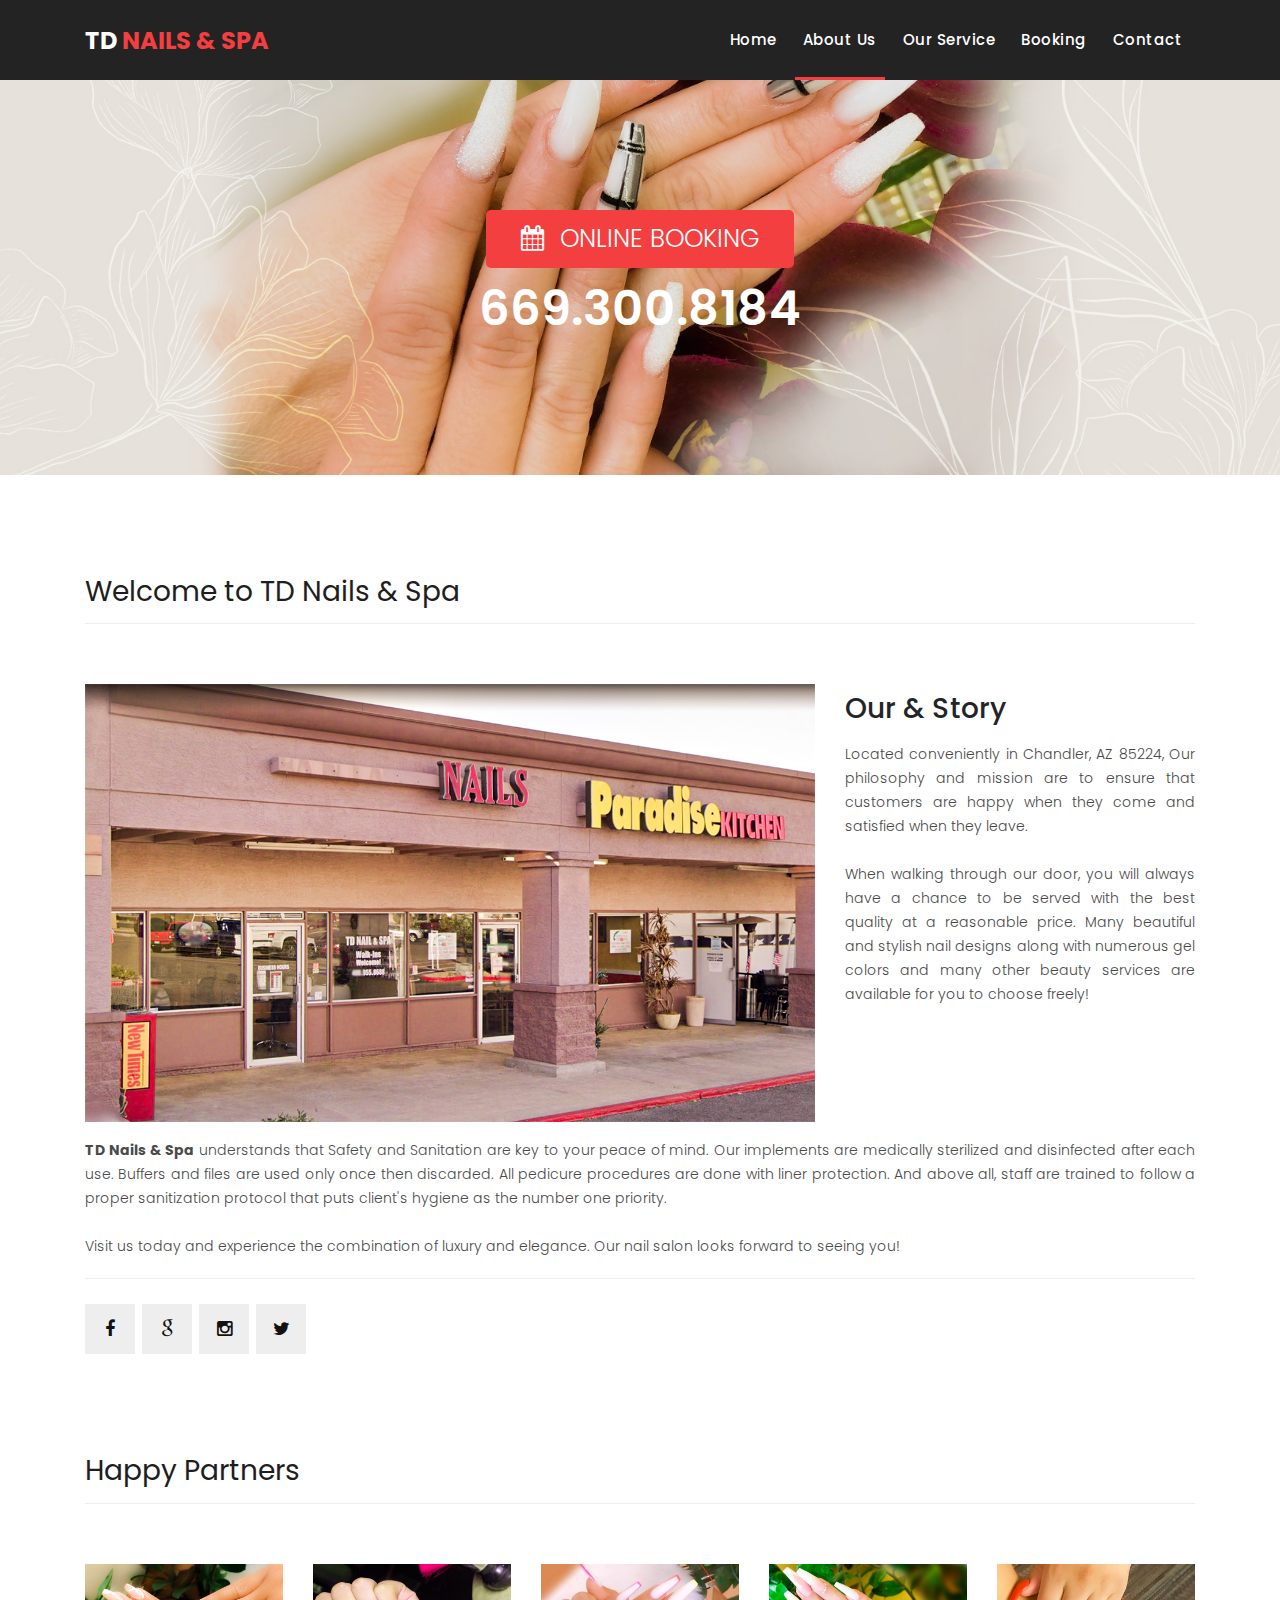
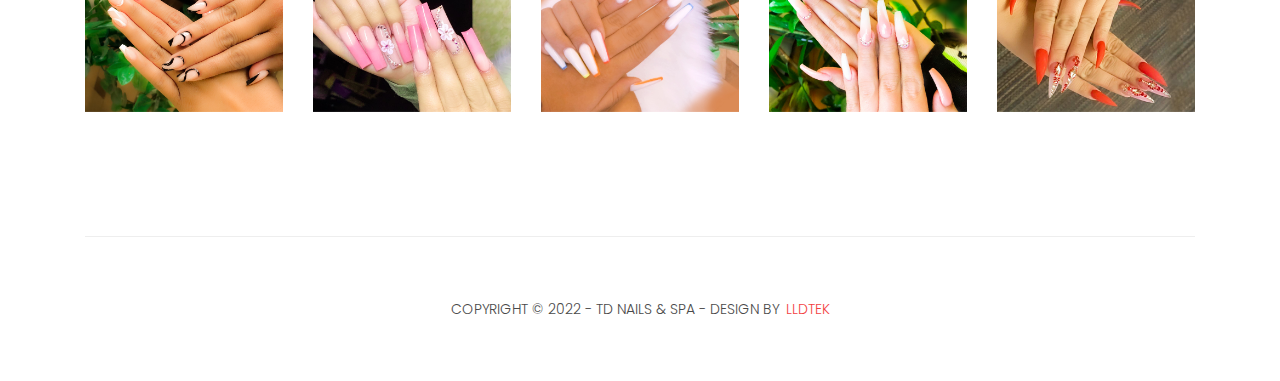
==== about.html @ 114d515f "hah" ====
<!DOCTYPE html>
<html lang="en">

  <head>
    <meta charset="utf-8">
    <meta name="viewport" content="width=device-width, initial-scale=1, shrink-to-fit=no">
    <meta name="description" content="">
    <meta name="author" content="">
    <link href="https://fonts.googleapis.com/css?family=Poppins:100,200,300,400,500,600,700,800,900&display=swap" rel="stylesheet">

    <title>TD Nails & Spa | Best Nail Salon in  Arizona 85224</title>
    <link rel="icon" type="image/x-icon" href="assets/images/favicon.ico">

    <!-- Bootstrap core CSS -->
    <link href="vendor/bootstrap/css/bootstrap.min.css" rel="stylesheet">

    <!-- Additional CSS Files -->
    <link rel="stylesheet" href="assets/css/fontawesome.css">
    <link rel="stylesheet" href="assets/css/templatemo-sixteen.css">
    <link rel="stylesheet" href="assets/css/owl.css">

  </head>

  <body>

    <!-- ***** Preloader Start ***** -->
    <div id="preloader">
        <div class="jumper">
            <div></div>
            <div></div>
            <div></div>
        </div>
    </div>  
    <!-- ***** Preloader End ***** -->

    <!-- Header -->
    <header class="">
      <nav class="navbar navbar-expand-lg">
        <div class="container">
          <a class="navbar-brand" href="index.html"><h2>TD <em>Nails & Spa</em></h2></a>
          <button class="navbar-toggler" type="button" data-toggle="collapse" data-target="#navbarResponsive" aria-controls="navbarResponsive" aria-expanded="false" aria-label="Toggle navigation">
            <span class="navbar-toggler-icon"></span>
          </button>
          <div class="collapse navbar-collapse" id="navbarResponsive">
            <ul class="navbar-nav ml-auto">
              <li class="nav-item">
                <a class="nav-link" href="index.html">Home
                  <span class="sr-only">(current)</span>
                </a>
              </li> 
              <li class="nav-item active">
                <a class="nav-link" href="about.html">About Us</a>
              </li>
              <li class="nav-item">
                <a class="nav-link" href="products.html">Our Service</a>
              </li>
              <li class="nav-item">
                <a class="nav-link" href="https://www.lldtek.com/salon/appt/MzMxMTl8dnN0YXJuYWlsNjF8TUFfMDcxNDZ8OTY3ZjY1YzJkNGU5YzA2MWUxNWVlOGM5NzA3MTZkNzE=" target="_blank">Booking</a>
              </li>
              <li class="nav-item">
                <a class="nav-link" href="contact.html">Contact</a>
              </li>
            </ul>
          </div>
        </div>
      </nav>
    </header>

    <!-- Page Content -->
    <div class="page-heading about-heading header-text" style="background-image: url(assets/images/td-nailsspa-cover-2.jpg);">
      <div class="container">
        <div class="row">
          <div class="col-md-12">
            <div class="text-content">
              <a href="https://www.lldtek.com/salon/appt/MzMxMTl8dnN0YXJuYWlsNjF8TUFfMDcxNDZ8OTY3ZjY1YzJkNGU5YzA2MWUxNWVlOGM5NzA3MTZkNzE=" class="filled-button online-booking-btn" target="_blank">
                  <i class="fa fa-calendar pr-3"></i>ONLINE BOOKING</a>
            <!--<h4>V Star Nails</h4>-->
            <div class="phone-booking">669.300.8184</div>
          </div>
          </div>
        </div>
      </div>
    </div>


    <div class="best-features about-features">
      <div class="container">
        <div class="row">
          <div class="col-md-12">
            <div class="section-heading">
              <h2>Welcome to TD Nails & Spa</h2>
            </div>
          </div>
          <div class="col-md-12 col-lg-8">
            <div class="right-image">
              <img src="assets/images/about/td-nailsspa-about-1.jpg" alt="">
            </div>
          </div>
          <div class="col-lg-4">
            <div class="left-content mt-lg-2 mb-md-3 mt-xxl-4">
              <h3>Our &amp; Story</h3>
              <p class="no-line mt-3 pb-0 text-justify">Located conveniently in Chandler, AZ 85224, Our philosophy and mission are to ensure that customers are happy when they come and satisfied when they leave. <br/><br/>
                When walking through our door, you will always have a chance to be served with the best quality at a reasonable price. Many beautiful and stylish nail designs along with numerous gel colors and many other beauty services are available for you to choose freely!

              </p>
            </div>
          </div>
        </div>
        <div class="row">
          <div class="col-12">
            <p  class="mt-lg-3 text-justify">
              <strong>TD Nails & Spa</strong> understands that Safety and Sanitation are key to your peace of mind. Our implements are medically sterilized and disinfected after each use. Buffers and files are used only once then discarded. All pedicure procedures are done with liner protection. And above all, staff are trained to follow a proper sanitization protocol that puts client's hygiene as the number one priority.  <br/><br/>
              Visit us today and experience the combination of luxury and elegance. Our nail salon looks forward to seeing you!
            </p>
          </div>
        </div>
        <div class="row">
          <div class="col-12">
            <ul class="social-icons">
              <li><a href="https://www.facebook.com/tdnailspa85224/" target="_blank"><i class="fa fa-facebook"></i></a></li>
              <li><a href="https://goo.gl/maps/BDBQzrjsqFPdPcHZ9" target="_blank"><i class="fa fa-google"></i></a></li>
              <li><a href="#"><i class="fa fa-instagram" target="_blank"></i></a></li>
              <li><a href="#"><i class="fa fa-twitter" target="_blank"></i></a></li>
            </ul>
          </div>
        </div>
      </div>
    </div>

    
    <div class="happy-clients">
      <div class="container">
        <div class="row">
          <div class="col-md-12">
            <div class="section-heading">
              <h2>Happy Partners</h2>
            </div>
          </div>
          <div class="col-md-12">
            <div class="owl-clients owl-carousel">
              <div class="client-item">
                <img src="assets/images/about/td-nailsspa-about-2.jpg" alt="">
              </div>
              
              <div class="client-item">
                <img src="assets/images/about/td-nailsspa-about-3.jpg" alt="">
              </div>
              
              <div class="client-item">
                <img src="assets/images/about/td-nailsspa-about-4.jpg" alt="">
              </div>
              
              <div class="client-item">
                <img src="assets/images/about/td-nailsspa-about-5.jpg" alt="">
              </div>
              
              <div class="client-item">
                <img src="assets/images/about/td-nailsspa-about-6.jpg" alt="">
              </div>
              
              <div class="client-item">
                <img src="assets/images/about/td-nailsspa-about-7.jpg" alt="">
              </div>
            </div>
          </div>
        </div>
      </div>
    </div>

    
    <footer>
      <div class="container">
        <div class="row">
          <div class="col-md-12">
            <div class="inner-content">
              <p>Copyright &copy; 2022 - TD Nails & Spa - Design by <a rel="nofollow noopener" href="https://www.lldtek.com" target="_blank">LLDTEK</a></p>
            </div>
          </div>
        </div>
      </div>
    </footer>


    <!-- Bootstrap core JavaScript -->
    <script src="vendor/jquery/jquery.min.js"></script>
    <script src="vendor/bootstrap/js/bootstrap.bundle.min.js"></script>


    <!-- Additional Scripts -->
    <script src="assets/js/custom.js"></script>
    <script src="assets/js/owl.js"></script>
    <script src="assets/js/slick.js"></script>
    <script src="assets/js/isotope.js"></script>
    <script src="assets/js/accordions.js"></script>


    <script language = "text/Javascript"> 
      cleared[0] = cleared[1] = cleared[2] = 0; //set a cleared flag for each field
      function clearField(t){                   //declaring the array outside of the
      if(! cleared[t.id]){                      // function makes it static and global
          cleared[t.id] = 1;  // you could use true and false, but that's more typing
          t.value='';         // with more chance of typos
          t.style.color='#fff';
          }
      }
    </script>


  </body>

</html>
---- assets/css/templatemo-sixteen.css ----
body {
  font-family: 'Poppins', sans-serif;
  overflow-x: hidden;
  text-rendering: optimizeLegibility;
  -webkit-font-smoothing: antialiased;
  -moz-osx-font-smoothing: grayscale;
}
p {
	margin-bottom: 0px;
	font-size: 14px;
	font-weight: 300;
	color: #4a4a4a;
	line-height: 24px;
}
a {
	text-decoration: none!important;
}
ul {
	padding: 0;
	margin: 0;
	list-style: none;
}

h1,h2,h3,h4,h5,h6 {
	margin: 0px;
}

ul.social-icons li {
	display: inline-block;
	margin-right: 3px;
}

ul.social-icons li:last-child {
	margin-right: 0px;
}

ul.social-icons li a {
	width: 50px;
	height: 50px;
	display: inline-block;
	line-height: 50px;
	background-color: #eee;
	color: #121212;
	font-size: 18px;
	text-align: center;
	transition: all .3s;
}

ul.social-icons li a:hover {
	background-color: #f33f3f;
	color: #fff;
}

a.filled-button {
	background-color: #f33f3f;
	color: #fff;
	font-size: 16px;
	text-transform: capitalize;
	padding: 10px 20px;
	border-radius: 5px;
	display: inline-block;
	transition: all 0.3s;
	font-weight: 300;
}

a.filled-button:hover {
	background-color: #121212;
	color: #fff;
}

* {
  padding: 0;
  margin: 0;
}
.menu {
  list-style: none;
  height: 48px;
}
.menu li {
  text-align: left;
  color: #fff;
}
.menu li a {
  text-decoration: none;
  font-size: 16px;
  display: block;
  padding: 15px;
  color: #fff;
  background-color: #F33F3F;
	border-radius: 5px !important;
}
.menu > li {
  float: left;
  border-right: 1px solid #fff;
  position: relative;
}
.menu > li > ul.dropdown_menu {
  position: absolute;
  list-style: none;
  display: none;
  top: 48px;
  left: 0;
  width: 123px;
}
.menu > li:hover > a {
  background-color: #F33F3F;
}
.menu > li:hover > ul.dropdown_menu {
  z-index: 100;
  display: block;
}
ul.dropdown_menu > li > ul.submenu {
  position: absolute;
  display: none;
  left: 200px;
  list-style: none;
  width: 200px;
}
ul.dropdown_menu > li:hover > a {
  background-color: #F33F3F !important;
}
ul.dropdown_menu > li:hover > ul.submenu {
  z-index: 100;
  display: block;
}
ul.submenu > li:hover > a {
  background-color: #F33F3F !important;
}
.arrow {
  width: 0;
  height: 0;
  display: inline-block;
  vertical-align: middle;
  margin-left: 7px;
}
.arrow-down {
  border-left: 9px solid transparent;
  border-right: 9px solid transparent;
  border-top: 9px solid #fff;
  /*padding-left: 10px;*/    /*H edit*/
}

.section-heading {
	text-align: left;
	margin-bottom: 60px;
	border-bottom: 1px solid #eee;
}

.section-heading h2 {
	font-size: 28px;
	font-weight: 400;
	color: #1e1e1e;
	margin-bottom: 15px;
}

.products-heading {
	background-image: url(../images/products-heading.jpg);
}

.about-heading {
	background-image: url(../images/about-heading.jpg);
}

.contact-heading {
	background-image: url(../images/contact-heading.jpg);
}

.page-heading {
	padding: 210px 0px 130px 0px;
	text-align: center;
	background-position: center center;
	background-repeat: no-repeat;
	background-size: cover;
}

.page-heading .text-content h4 {
	color: #f33f3f;
	font-size: 22px;
	text-transform: uppercase;
	font-weight: 700;
	margin-bottom: 15px;
}

.page-heading .text-content h2 {
	color: #fff;
	font-size: 62px;
	text-transform: uppercase;
	letter-spacing: 5px;
}

#preloader {
  overflow: hidden;
  background: #f33f3f;
  left: 0;
  right: 0;
  top: 0;
  bottom: 0;
  position: fixed;
  z-index: 9999999;
  color: #fff;
}

#preloader .jumper {
  left: 0;
  top: 0;
  right: 0;
  bottom: 0;
  display: block;
  position: absolute;
  margin: auto;
  width: 50px;
  height: 50px;
}

#preloader .jumper > div {
  background-color: #fff;
  width: 10px;
  height: 10px;
  border-radius: 100%;
  -webkit-animation-fill-mode: both;
  animation-fill-mode: both;
  position: absolute;
  opacity: 0;
  width: 50px;
  height: 50px;
  -webkit-animation: jumper 1s 0s linear infinite;
  animation: jumper 1s 0s linear infinite;
}

#preloader .jumper > div:nth-child(2) {
  -webkit-animation-delay: 0.33333s;
  animation-delay: 0.33333s;
}

#preloader .jumper > div:nth-child(3) {
  -webkit-animation-delay: 0.66666s;
  animation-delay: 0.66666s;
}

@-webkit-keyframes jumper {
  0% {
    opacity: 0;
    -webkit-transform: scale(0);
    transform: scale(0);
  }
  5% {
    opacity: 1;
  }
  100% {
    -webkit-transform: scale(1);
    transform: scale(1);
    opacity: 0;
  }
}

@keyframes jumper {
  0% {
    opacity: 0;
    -webkit-transform: scale(0);
    transform: scale(0);
  }
  5% {
    opacity: 1;
  }
  100% {
    opacity: 0;
  }
}


/* Header Style */
header {
	position: absolute;
	z-index: 99999;
	width: 100%;
	height: 80px;
	background-color: #232323;
	-webkit-transition: all 0.3s ease-in-out 0s;
    -moz-transition: all 0.3s ease-in-out 0s;
    -o-transition: all 0.3s ease-in-out 0s;
    transition: all 0.3s ease-in-out 0s;
}
header .navbar {
	padding: 17px 0px;
}
.background-header .navbar {
	padding: 17px 0px;
}
.background-header {
	top: 0;
	position: fixed;
	background-color: #fff!important;
	box-shadow: 0px 1px 10px rgba(0,0,0,0.1);
}
.background-header .navbar-brand h2 {
	color: #121212!important;
}
.background-header .navbar-nav a.nav-link {
	color: #1e1e1e!important;
}
.background-header .navbar-nav .nav-link:hover,
.background-header .navbar-nav .active>.nav-link,
.background-header .navbar-nav .nav-link.active,
.background-header .navbar-nav .nav-link.show,
.background-header .navbar-nav .show>.nav-link {
	color: #f33f3f!important;
}
.navbar .navbar-brand {
	float: 	left;
	margin-top: -12px;
	outline: none;
}
.navbar .navbar-brand h2 {
	color: #fff;
	text-transform: uppercase;
	font-size: 24px;
	font-weight: 700;
	-webkit-transition: all .3s ease 0s;
    -moz-transition: all .3s ease 0s;
    -o-transition: all .3s ease 0s;
    transition: all .3s ease 0s;
}
.navbar .navbar-brand h2 em {
	font-style: normal;
	color: #f33f3f;
}
#navbarResponsive {
	z-index: 999;
}
.navbar-collapse {
	text-align: center;
}
.navbar .navbar-nav .nav-item {
	margin: 0px 15px;
}
.navbar .navbar-nav a.nav-link {
	text-transform: capitalize;
	font-size: 15px;
	font-weight: 500;
	letter-spacing: 0.5px;
	color: #fff;
	transition: all 0.5s;
	margin-top: 5px;
}
.navbar .navbar-nav .nav-link:hover,
.navbar .navbar-nav .active>.nav-link,
.navbar .navbar-nav .nav-link.active,
.navbar .navbar-nav .nav-link.show,
.navbar .navbar-nav .show>.nav-link {
	color: #fff;
	padding-bottom: 25px;
	border-bottom: 3px solid #f33f3f;
}
.navbar .navbar-toggler-icon {
	background-image: none;
}
.navbar .navbar-toggler {
	border-color: #fff;
	background-color: #fff;	
	height: 36px;
	outline: none;
	border-radius: 0px;
	position: absolute;
	right: 30px;
	top: 20px;
}
.navbar .navbar-toggler-icon:after {
	content: '\f0c9';
	color: #f33f3f;
	font-size: 18px;
	line-height: 26px;
	font-family: 'FontAwesome';
}



/* Banner Style */
.banner {
	position: relative;
	text-align: center;
	padding-top: 80px;
}

.banner-item-01 {
	padding: 300px 0px;
	background-image: url(../images/slide_01.jpg);
	background-size: cover;
	background-repeat: no-repeat;
	background-position: center center;
}

.banner-item-02 {
	padding: 300px 0px;
	background-image: url(../images/slide_02.jpg);
	background-size: cover;
	background-repeat: no-repeat;
	background-position: center center;
}

.banner-item-03 {
	padding: 300px 0px;
	background-image: url(../images/slide_03.jpg);
	background-size: cover;
	background-repeat: no-repeat;
	background-position: center center;
}

.banner .banner-item {
	max-height: 600px;
}

.banner .text-content {
	position: absolute;
	top: 50%;
	transform: translateY(-50%);
	text-align: center;
	width: 100%;
}

.banner .text-content h4 {
	color: #f33f3f;
	font-size: 22px;
	text-transform: uppercase;
	font-weight: 700;
	margin-bottom: 15px;
}

.banner .text-content h2 {
	color: #fff;
	font-size: 62px;
	text-transform: uppercase;
	letter-spacing: 5px;
}

.owl-banner .owl-dots .owl-dot {
  border-radius: 3px;
}
.owl-banner .owl-dots {
    display: -webkit-box;
    display: -webkit-flex;
    display: -ms-flexbox;
    display: flex;
    -ms-flex-pack: center;
    -webkit-justify-content: center;
    justify-content: center;
    position: absolute;
    left: 50%;
    transform: translateX(-50%);
    bottom: 30px;
}
.owl-banner .owl-dots .owl-dot {
    width: 10px;
    height: 10px;
    border-radius: 50%;
    margin: 0 10px;
    background-color: #fff;
    opacity: 0.5;
}
.owl-banner .owl-dots .owl-dot:focus {
    outline: none
}
.owl-banner .owl-dots .owl-dot.active {
    background-color: #fff;
    opacity: 1;
}



/* Latest Produtcs */

.latest-products {
	margin-top: 100px;
}

.latest-products .section-heading a {
	float: right;
	margin-top: -35px;
	text-transform: uppercase;
	font-size: 13px;
	font-weight: 700;
	color: #f33f3f;
}

.product-item {
	border: 1px solid #eee;
	margin-bottom: 30px;
}

.product-item .down-content {
	padding: 20px;
	position: relative;
}

.product-item img {
	width: 100%;
	overflow: hidden;
}

.product-item .down-content h4 {
	font-size: 17px;
	color: #1a6692;
	margin-bottom: 10px;
}

.product-item .down-content h6 {
	position: absolute;
	top: 30px;
	right: 30px;
	font-size: 18px;
	color: #121212;
}

.product-item .down-content p {
	margin-bottom: 20px;
}

.product-item .down-content ul li {
	display: inline-block;
}

.product-item .down-content ul li i {
	color: #f33f3f;
	font-size: 14px;
}

.product-item .down-content .arrow {
	position: absolute;
	right: 30px;
	bottom: 30px;
	font-size: 13px;
	color: #f33f3f;
	font-weight: 500;
}




/* Best Features */

.about-features {
	margin-top: 100px!important;
}

.about-features p {
	border-bottom: 1px solid #eee;
	padding-bottom: 20px;
}

.about-features .container .row {
	padding-bottom: 0px!important;
	border-bottom: none!important;
}

.best-features {
	margin-top: 50px;
}

.best-features .container .row {
	border-bottom: 1px solid #eee;
	padding-bottom: 60px;
}

.best-features img {
	width: 100%;
	overflow: hidden;
}

.best-features h4 {
	font-size: 17px;
	color: #1a6692;
	margin-bottom: 20px;
}

.best-features ul.featured-list li {
	display: block;
	margin-bottom: 10px;
}

.best-features p {
	margin-bottom: 25px;
}

.best-features ul.featured-list li a {
	font-size: 14px;
	color: #4a4a4a;
	font-weight: 300;
	transition: all .3s;
	position: relative;
	padding-left: 13px;
}

.best-features ul.featured-list li a:before {
	content: '';
	width: 5px;
	height: 5px;
	display: inline-block;
	background-color: #4a4a4a;
	position: absolute;
	left: 0;
	transition: all .3s;
	top: 8px;
}

.best-features ul.featured-list li a:hover {
	color: #f33f3f;
}

.best-features ul.featured-list li a:hover::before {
	background-color: #f33f3f;
}

.best-features .filled-button {
	margin-top: 20px;
}





/* Call To Action */

.call-to-action .inner-content {
	margin-top: 60px;
	padding: 30px;
	background-color: #f7f7f7;
	border-radius: 5px;
}

.call-to-action .inner-content h4 {
	font-size: 17px;
	color: #1a6692;
	margin-bottom: 15px;
}

.call-to-action .inner-content em {
	font-style: normal;
	font-weight: 700;
}

.call-to-action .inner-content .col-md-4 {
	text-align: right;
}

.call-to-action .inner-content .filled-button {
	margin-top: 12px;
}




/* Footer */

footer {
	text-align: center;
}

footer .inner-content {
	border-top: 1px solid #eee;
	margin-top: 60px;
	padding: 60px 0px;
}

footer .inner-content p {
	text-transform: uppercase;
}

footer .inner-content p a {
	color: #f33f3f;
	margin-left: 3px;
}




/* Product Page */

.products {
	margin-top: 100px;
}

.products .filters {
	text-align: center;
	border-bottom: 1px solid #eee;
	padding-bottom: 10px;
	margin-bottom: 60px;
}

.products .filters li {
	text-transform: uppercase;
	font-size: 13px;
	font-weight: 700;
	color: #121212;
	display: inline-block;
	margin: 0px 10px;
	transition: all .3s;
	cursor: pointer;
}

.products .filters ul li.active,
.products .filters ul li:hover {
  color: #f33f3f;
}

.products ul.pages {
	margin-top: 30px;
	text-align: center;
}

.products ul.pages li {
	display: inline-block;
	margin: 0px 2px;
}

.products ul.pages li a {
	width: 44px;
	height: 44px;
	display: inline-block;
	line-height: 42px;
	border: 1px solid #eee;
	font-size: 15px;
	font-weight: 700;
	color: #121212;
	transition: all .3s;
}

.products ul.pages li a:hover,
.products ul.pages li.active a {
	background-color: #f33f3f;
	border-color: #f33f3f;
	color: #fff;
}



/* Team Members */

.team-members {
	margin-top: 100px;
}

.team-member {
	border: 1px solid #eee;
	margin-bottom: 30px;
}

.team-member img {
	width: 100%;
	overflow: hidden;
}

.team-member .down-content {
	padding: 30px;
	text-align: center;
}

.team-member .thumb-container {
	position: relative;
}

.team-member .thumb-container .hover-effect {
	position: absolute;
	background-color: rgba(243,63,63,0.9);
	top: 0;
	left: 0;
	width: 100%;
	height: 100%;
	opacity: 0;
	visibility: hidden;
	transition: all .5s;
}

.team-member .thumb-container .hover-effect .hover-content {
	position: absolute;
	display: inline-block;
	width: 100%;
	text-align: center;
	top: 50%;
	transform: translateY(-50%);
}

.team-member .thumb-container .hover-effect .hover-content ul.social-icons li a:hover {
	background-color: #fff;
	color: #f33f3f;
}

.team-member:hover .hover-effect {
	visibility: visible;
	opacity: 1;
}

.team-member .down-content h4 {
	font-size: 17px;
	color: #1a6692;
	margin-bottom: 8px;
}

.team-member .down-content span {
	display: block;
	font-size: 13px;
	color: #f33f3f;
	font-weight: 500;
	margin-bottom: 20px;
}




/* Services */

.services {
	background-image: url(../images/services-bg.jpg);
	background-position: center center;
	background-repeat: no-repeat;
	background-size: cover;
	background-attachment: fixed;
	padding: 100px 0px;
}

.services .service-item {
	text-align: center;
}

.services .service-item .icon {
	background-color: #f7f7f7;
	padding: 40px;
}

.services .service-item .icon i {
	width: 100px;
	height: 100px;
	display: inline-block;
	text-align: center;
	line-height: 100px;
	background-color: #f33f3f;
	color: #fff;
	font-size: 32px;
}

.services .service-item .down-content {
	background-color: #fff;
	padding: 40px 30px;
}

.services .service-item .down-content h4 {
	font-size: 17px;
	color: #1a6692;
	margin-bottom: 20px;
}

.services .service-item .down-content p {
	margin-bottom: 25px;
}




/* Clients */

.happy-clients {
	margin-top: 100px;
	margin-bottom: 40px;
}

.happy-clients .client-item img {
	max-width: 100%;
	overflow: hidden;
	transition: all .3s;
	cursor: pointer;
}

.happy-clients .client-item img:hover {
	opacity: 0.8;
}




/* Find Us */

.find-us {
	margin-top: 100px;
}

.find-us p {
	border-bottom: 1px solid #eee;
	padding-bottom: 30px;
	margin-bottom: 30px;
}

.find-us h4 {
	font-size: 17px;
	color: #1a6692;
	margin-bottom: 20px;
}

.find-us .left-content {
	margin-left: 30px;
}



/* Send Message */

.send-message {
	margin-top: 100px;
}

.contact-form input {
	font-size: 14px;
	width: 100%;
	height: 44px;
	display: inline-block;
	line-height: 42px;
	border: 1px solid #eee;
	border-radius: 0px;
	margin-bottom: 30px;
}

.contact-form input:focus {
	box-shadow: none;
	border: 1px solid #eee;
}

.contact-form textarea {
	font-size: 14px;
	width: 100%;
	min-width: 100%;
	min-height: 120px;
	height: 120px;
	max-height: 180px;
	border: 1px solid #eee;
	border-radius: 0px;
	margin-bottom: 30px;
}

.contact-form textarea:focus {
	box-shadow: none;
	border: 1px solid #eee;
}

.contact-form button.filled-button {
	background-color: #f33f3f;
	color: #fff;
	font-size: 14px;
	text-transform: capitalize;
	font-weight: 300;
	padding: 10px 20px;
	border-radius: 5px;
	display: inline-block;
	transition: all 0.3s;
	border: none;
	outline: none;
	cursor: pointer;
}

.contact-form button.filled-button:hover {
	background-color: #121212;
	color: #fff;
}

.accordion {
	margin-left: 30px;
}

.accordion a {
	cursor: pointer;
	font-size: 17px;
	color: #1a6692!important;
	margin-bottom: 20px;
	transition: all .3s;
}

.accordion a:hover {
	color: #f33f3f!important;
}

.accordion a.active {
  color: #f33f3f!important;
}

.accordion li .content {
  display: none;
  margin-top: 10px;
}

.accordion li:first-child {
	border-top: 1px solid #eee;
}

.accordion li {
	border-bottom: 1px solid #eee;
	padding: 15px 0px;
}

/* Responsive Style */
@media (max-width: 768px) {
	.banner .text-content .menu {
		width: 90%;
		margin-left: 5%;
	}
	.banner .text-content h4 {
		font-size: 17px;
	}

	.banner .text-content h2 {
		font-size: 36px;
		letter-spacing: 0.5px;
	}
	.banner-item-01,
	.banner-item-02,
	.banner-item-03 {
		padding: 180px 0px;
	}
	.page-heading .text-content h4 {
		font-size: 22px;
	}

	.page-heading .text-content h2 {
		font-size: 36px;
		letter-spacing: 0.5px;
	}
	.latest-products .section-heading a {
		float: none;
		margin-top: 0px;
		display: block;
		margin-bottom: 20px;
	}
	.product-item .down-content h4 {
		margin-bottom: 5px!important;
	}
	.product-item .down-content h6 {
		top: 5px!important;
		left: 1px!important;
	}
	.product-item .down-content .arrow {
		left: 1px!important;
		/*bottom: 5px!important;*/
		bottom: 0px!important;   /*H edit*/
	}
	.best-features .left-content {
		margin-bottom: 30px;
	}
	.call-to-action .inner-content {
		text-align: center;
	}
	.call-to-action .inner-content .filled-button {
		text-align: center;
		width: 100%;
		margin-top: 20px;
	}
	.about-features img {
		margin-bottom: 30px;
	}
	.service-item {
		margin-bottom: 30px;
	}
	.find-us #map {
		margin-bottom: 30px;
	}
	.find-us .left-content {
		margin-left: 0px;
	}
	.send-message .accordion {
		margin-top: 30px;
		margin-left: 0px;
	}
}

@media (max-width: 992px) {
	.navbar .navbar-brand . {
		position: absolute;
		left: 30px;
		top: 32px;
	}
	.navbar .navbar-brand {
		width: auto;
	}
	.navbar:after {
		display: none;
	}
	#navbarResponsive {
	    z-index: 99999;
	    position: absolute;
	    top: 80px;
	    left: 0;
	    width: 100%;
	    text-align: center;
	    background-color: #fff;
	    box-shadow: 0px 10px 10px rgba(0,0,0,0.1);
	}
	.navbar .navbar-nav .nav-item {
		border-bottom: 1px solid #eee;
	}
	.navbar .navbar-nav .nav-item:last-child {
		border-bottom: none;
	}
	.navbar .navbar-nav a.nav-link {
		padding: 15px 0px;
		color: #1e1e1e!important;
	}
	.navbar .navbar-nav .nav-link:hover,
	.navbar .navbar-nav .active>.nav-link,
	.navbar .navbar-nav .nav-link.active,
	.navbar .navbar-nav .nav-link.show,
	.navbar .navbar-nav .show>.nav-link {
		color: #f33f3f!important;
		border-bottom: none!important;
		padding-bottom: 15px;
	}
	.product-item .down-content h4 {
		margin-bottom: 10px;
	}
	.product-item .down-content h6 {
		position: relative;
		top: 0;
		right: 0;
		margin-bottom: 20px;
	}
	.product-item .down-content .arrow {
		position: relative;
		right: 0;
		bottom: 0;
	}
}
@media (min-width: 768px){
	.menu > li > ul.dropdown_menu {
		width: 200px !important;
	}
	.menu-item{
		width: 200px;
		float: left;
	}
	.price{
		font-weight: bold;
		color: white;
		text-align: right;
	}
	.navbar .navbar-brand{
		padding: 20px 0;
	}
	.filled-button.online-booking-btn{
		font-size: 25px !important;
		padding: 10px 35px !important;
	}
	.phone-booking{
		font-size: 48px;
		color: white;
		font-weight: 600;
		margin-top: 5px;
	}
}
@media (min-width: 1024px) {
    header .navbar{
        padding: 16px 0;
    }
    .navbar .navbar-nav .nav-item {
        margin: 0px 5px;
    }
    .navbar .navbar-nav .nav-link:hover, .navbar .navbar-nav .active>.nav-link, .navbar .navbar-nav .nav-link.active, .navbar .navbar-nav .nav-link.show, .navbar .navbar-nav .show>.nav-link{
        padding-bottom: 25px;
    }
    .navbar .navbar-brand{
        margin-top: -12px;
    }

	/*Read more button*/
	.product-item .down-content {
		padding: 20px 35px;
	}
	.menu > li{
		width: 100%;
	}
	.menu li a {
		padding: 15px 10px;
	}
	.product-item .down-content .arrow {
		right: 8px;
		bottom: 23px;
	}
}
@media (min-width: 1440px) {
    header .navbar{
        padding: 17px 0px;
    }
    .navbar .navbar-brand{
        margin-top: -12px;
    }
    .navbar .navbar-nav .nav-link:hover, .navbar .navbar-nav .active>.nav-link, .navbar .navbar-nav .nav-link.active, .navbar .navbar-nav .nav-link.show, .navbar .navbar-nav .show>.nav-link{
        padding-bottom: 25px;
    }
    .readmore a{
        width: 150px;
    }
    .product-item .down-content .arrow{
        right: 25px;
    }
	.mt-xxl-4{
		margin-top: 20% !important;
	}
}
@media (max-width: 480px){
	.navbar-brand{
		padding-top: 20px;
		margin-left: 20px;
	}
	.phone-booking{
		font-size: 40px !important;
		color: white;
		font-weight: 500;
	}
	.online-booking-btn{
		padding: 10px 30px !important;
		font-size: 20px !important;
	}
	.arrow{
		margin-left: 5px;
	}
}

.menu > li > ul.dropdown_menu{
	width: 180px;
	background: #F33F3F;
}
.dropdown_menu li{
	width: 100%;
	border-bottom: 1px solid white;
}

.price {
	font-weight: bold;
}
button:focus{
	outline: none;
}


/*mneu in Modal*/
.modal{
	z-index: 99999;
}
.menu-popup .menu-item,
.menu-popup .price
{
	color: black;
}
.modal-body{
	height: 600px;
	overflow-y: scroll;
}
.menu-popup .menu-item{
	width: 460px;
}
.menu-popup li{
	border-bottom: 1px solid #f4f4f4;
	width: 100%;
}
.text-black{
	color: black;
}
a{
	cursor: pointer;
}
.menu-popup li.no-line, .no-line{
	border: none !important;
}
strong{
    font-weight: 700 !important;
}
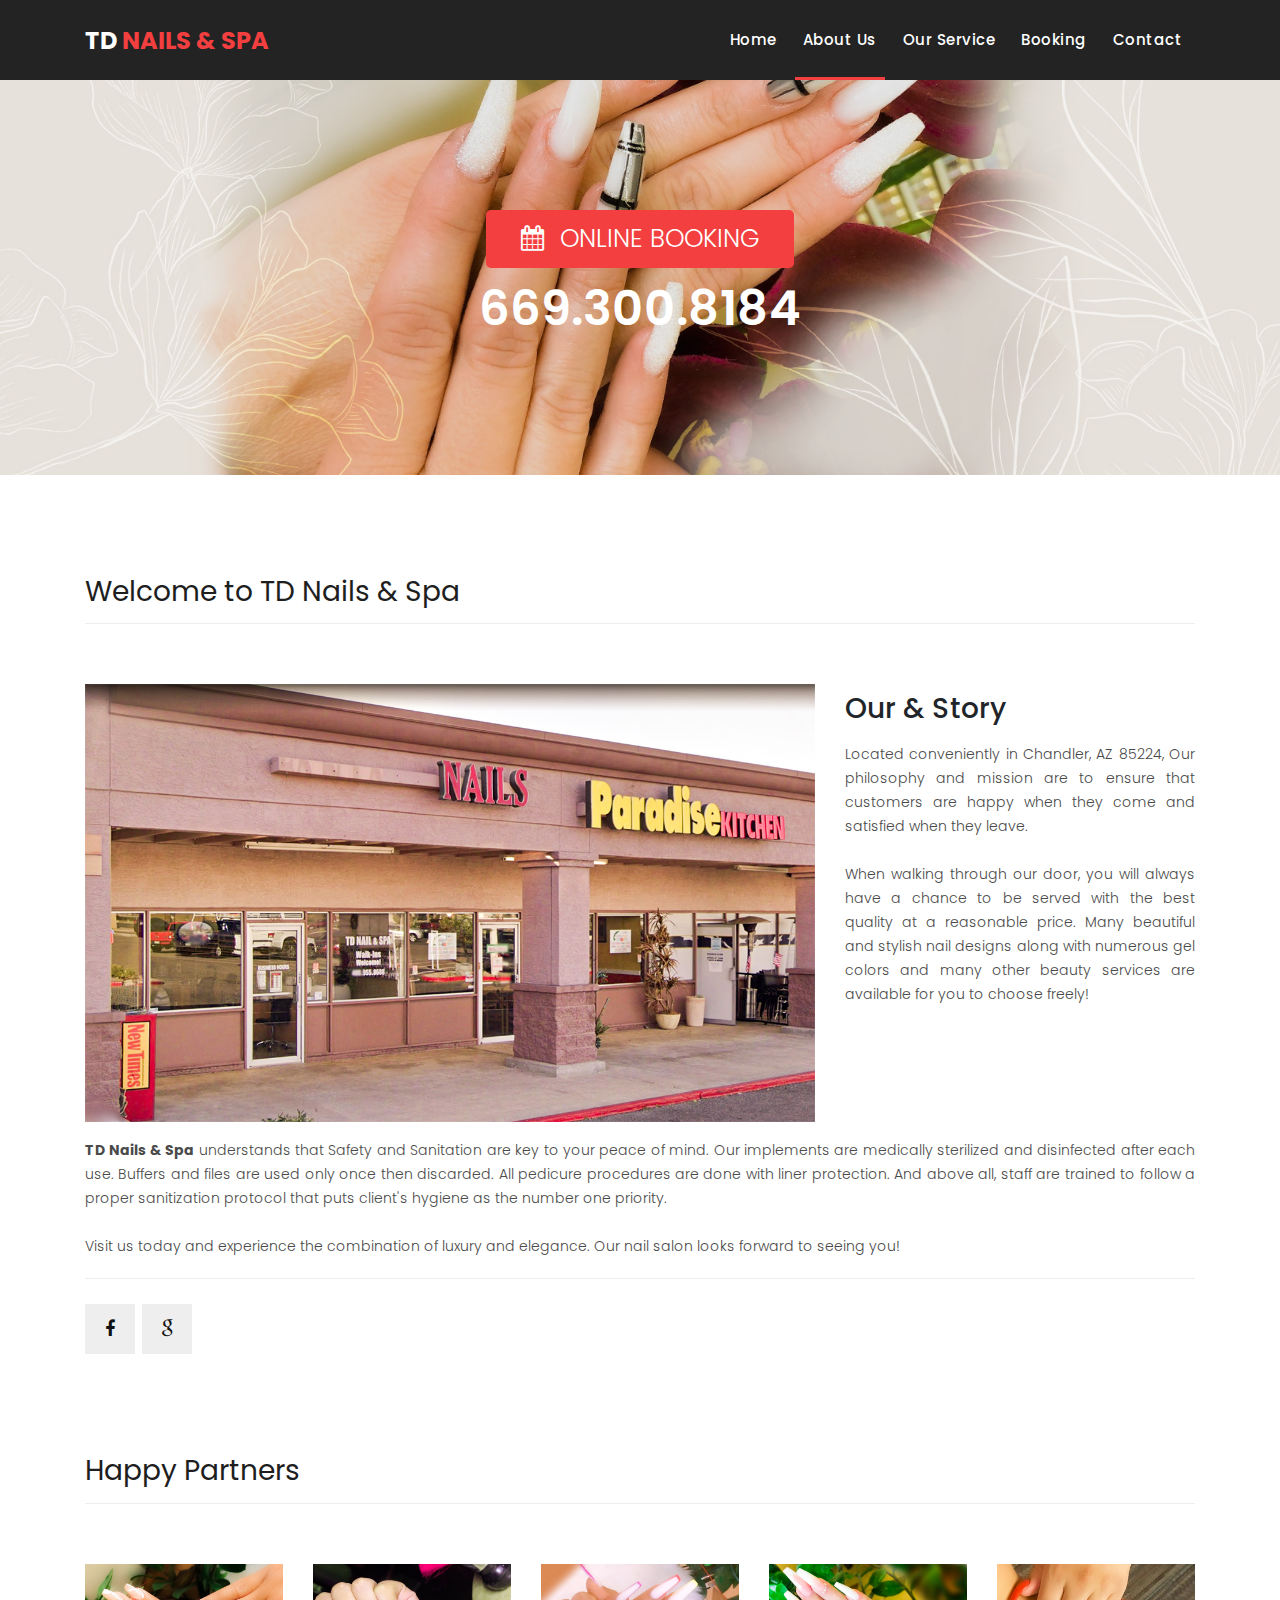
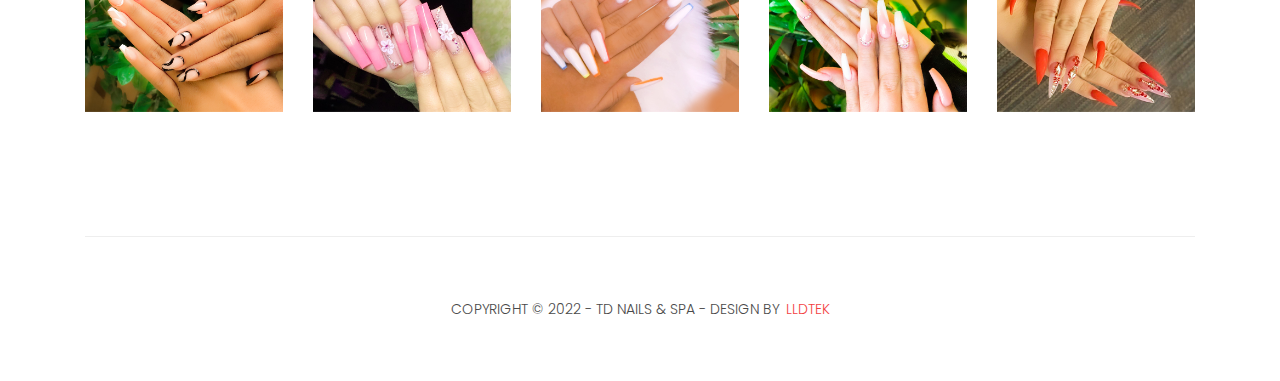
==== commit 795b462a: "sssww" ====
--- a/about.html
+++ b/about.html
@@ -55,7 +55,7 @@
                 <a class="nav-link" href="products.html">Our Service</a>
               </li>
               <li class="nav-item">
-                <a class="nav-link" href="https://www.lldtek.com/salon/appt/MzMxMTl8dnN0YXJuYWlsNjF8TUFfMDcxNDZ8OTY3ZjY1YzJkNGU5YzA2MWUxNWVlOGM5NzA3MTZkNzE=" target="_blank">Booking</a>
+                <a class="nav-link" href="https://www.facebook.com/tdnailspa85224" target="_blank">Booking</a>
               </li>
               <li class="nav-item">
                 <a class="nav-link" href="contact.html">Contact</a>
@@ -72,7 +72,7 @@
         <div class="row">
           <div class="col-md-12">
             <div class="text-content">
-              <a href="https://www.lldtek.com/salon/appt/MzMxMTl8dnN0YXJuYWlsNjF8TUFfMDcxNDZ8OTY3ZjY1YzJkNGU5YzA2MWUxNWVlOGM5NzA3MTZkNzE=" class="filled-button online-booking-btn" target="_blank">
+              <a href="https://www.facebook.com/tdnailspa85224" class="filled-button online-booking-btn" target="_blank">
                   <i class="fa fa-calendar pr-3"></i>ONLINE BOOKING</a>
             <!--<h4>V Star Nails</h4>-->
             <div class="phone-booking">669.300.8184</div>
@@ -119,8 +119,6 @@
             <ul class="social-icons">
               <li><a href="https://www.facebook.com/tdnailspa85224/" target="_blank"><i class="fa fa-facebook"></i></a></li>
               <li><a href="https://goo.gl/maps/BDBQzrjsqFPdPcHZ9" target="_blank"><i class="fa fa-google"></i></a></li>
-              <li><a href="#"><i class="fa fa-instagram" target="_blank"></i></a></li>
-              <li><a href="#"><i class="fa fa-twitter" target="_blank"></i></a></li>
             </ul>
           </div>
         </div>
--- a/assets/css/templatemo-sixteen.css
+++ b/assets/css/templatemo-sixteen.css
@@ -1266,4 +1266,8 @@
 }
 strong{
     font-weight: 700 !important;
+}
+.left-column-day{
+	width: 50px;
+	display: inline-block;
 }